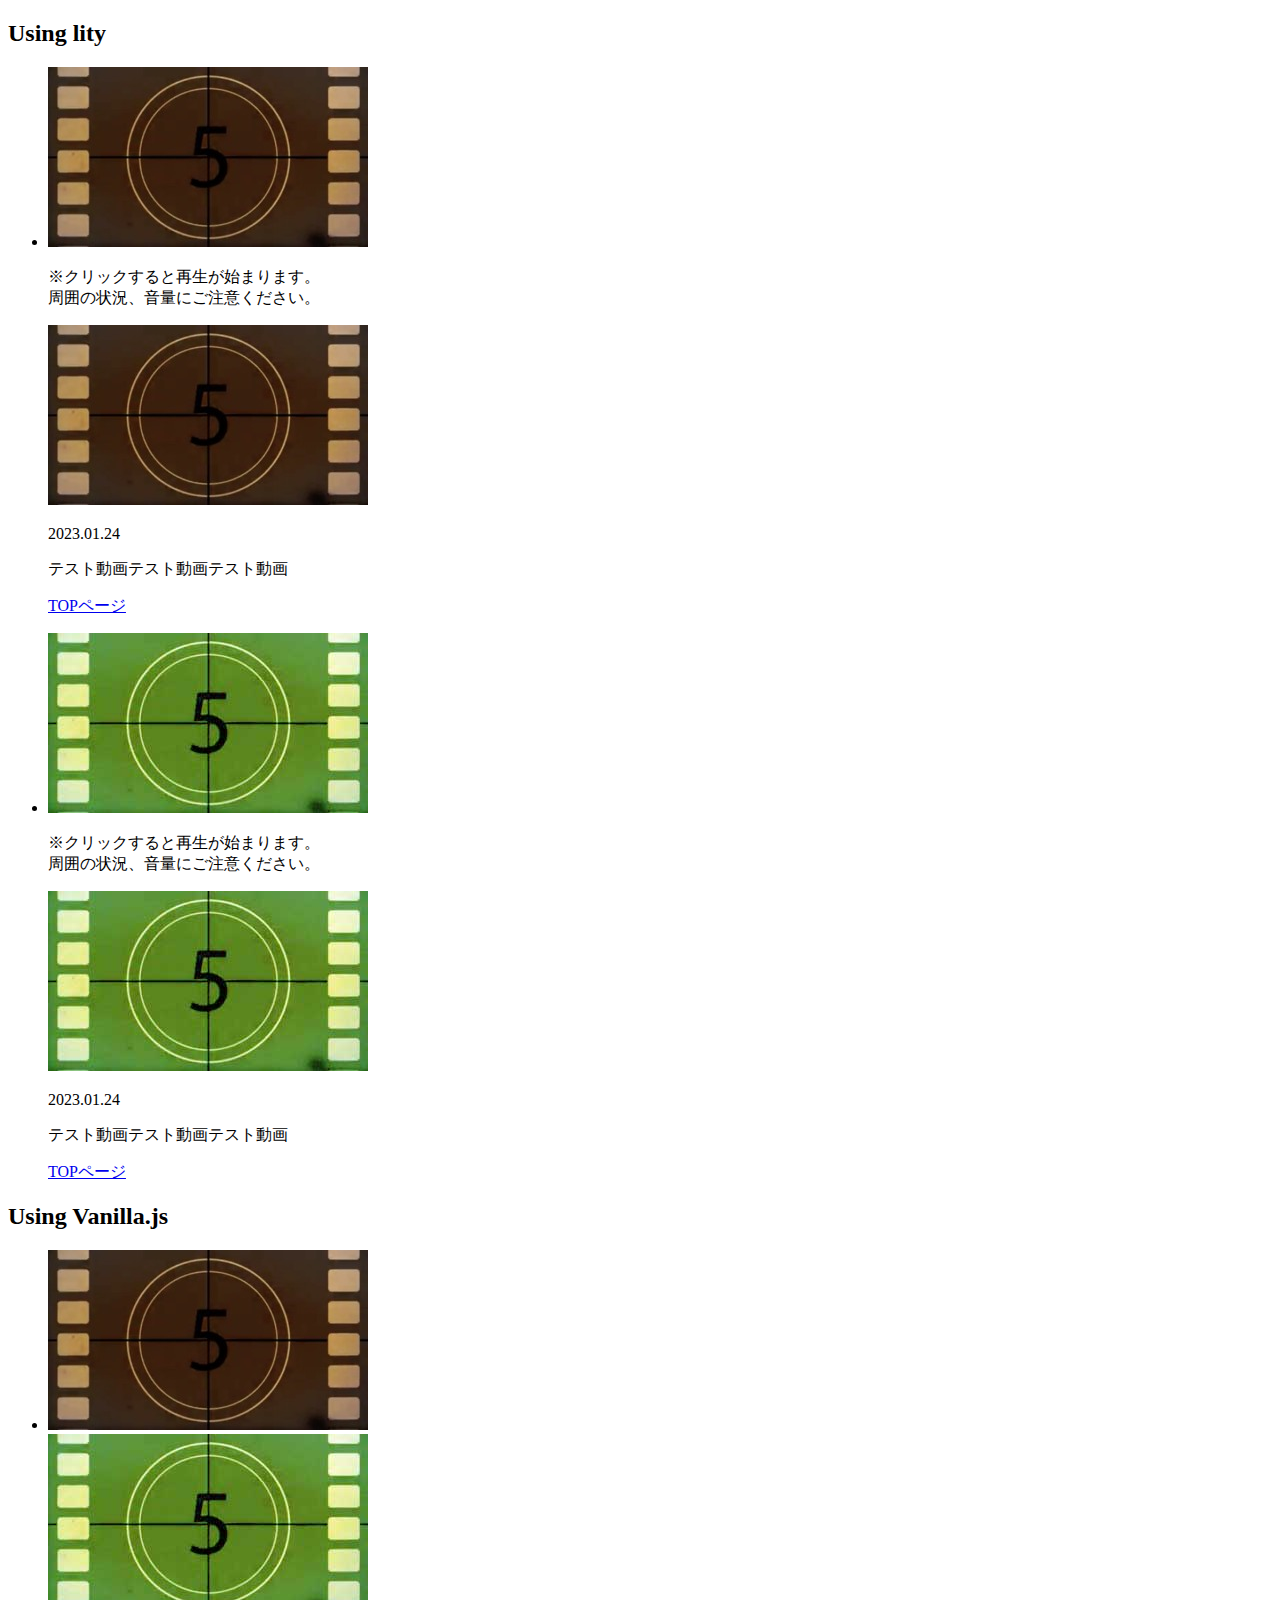
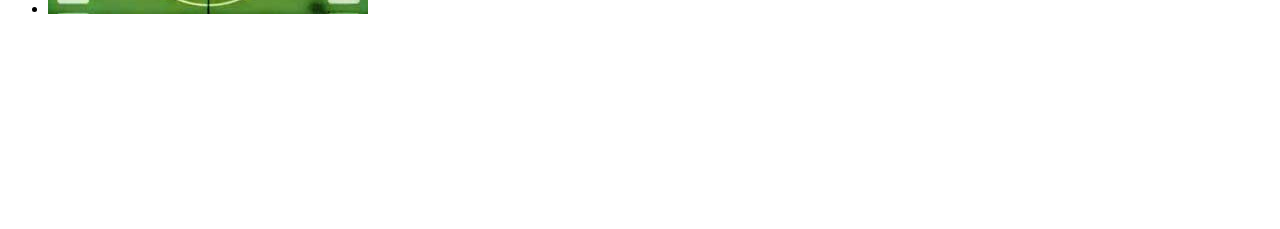
==== index.html @ 62d28e55 "Merge pull request #2 from Buchi-18/add-new-imeges-&-videos" ====
<!DOCTYPE html>
<html lang="ja">
  <head>
    <meta charset="UTF-8" />
    <meta http-equiv="X-UA-Compatible" content="IE=edge" />
    <meta name="viewport" content="width=device-width, initial-scale=1.0" />
    <title>Modal</title>
    <link rel="stylesheet" href="./css/style.css" />
    <link rel="stylesheet" href="./css/vanilla-js.css" />
    <!-- font awesome -->
    <link
      rel="stylesheet"
      href="https://cdnjs.cloudflare.com/ajax/libs/font-awesome/6.2.1/css/all.min.css"
      integrity="sha512-MV7K8+y+gLIBoVD59lQIYicR65iaqukzvf/nwasF0nqhPay5w/9lJmVM2hMDcnK1OnMGCdVK+iQrJ7lzPJQd1w=="
      crossorigin="anonymous"
      referrerpolicy="no-referrer"
    />
    <!-- jquery-3.6.3 -->
    <script
      src="https://code.jquery.com/jquery-3.6.3.slim.min.js"
      integrity="sha256-ZwqZIVdD3iXNyGHbSYdsmWP//UBokj2FHAxKuSBKDSo="
      crossorigin="anonymous"
    ></script>
  </head>
  <body>
    <!-- ********** ********** ********** -->
    <!-- ********** Using lity ********** -->
    <!-- ********** ********** ********** -->
    <div id="usingLity" class="wrapper">
      <h2>Using lity</h2>
      <ul class="contents-wrap">
        <li>
          <p>
            <a href="#01" data-lity="data-lity">
              <div>
                <img src="./img/thumbnail-b.jpg" alt="サムネイル" />
              </div>
            </a>
          </p>
          <div id="01" class="lity-hide">
            <div class="content-space">
              <div class="notes">
                ※クリックすると再生が始まります。<br />
                周囲の状況、音量にご注意ください。
              </div>
              <a
                href="./video/video_b_640*360.mp4"
                target="_blank"
                rel="noopener"
              >
                <p class="play-wrap">
                  <i class="fa-solid fa-circle-play"></i>
                  <img src="./img/thumbnail-b.jpg" alt="サムネイル" />
                </p>
              </a>
              <div class="content-description">
                <p class="content-date">2023.01.24</p>
                <p class="content-title">テスト動画テスト動画テスト動画</p>
                <a href="./index.html"> TOPページ </a>
              </div>
            </div>
          </div>
        </li>
        <li>
          <p>
            <a href="#02" data-lity="data-lity">
              <div>
                <img src="./img/thumbnail-g.jpg" alt="サムネイル" />
              </div>
            </a>
          </p>
          <div id="02" class="lity-hide">
            <div class="content-space">
              <div class="notes">
                ※クリックすると再生が始まります。<br />
                周囲の状況、音量にご注意ください。
              </div>
              <a
                href="./video/video_g_640*360.mp4"
                target="_blank"
                rel="noopener"
              >
                <p class="play-wrap">
                  <i class="fa-solid fa-circle-play"></i>
                  <img src="./img/thumbnail-g.jpg" alt="サムネイル" />
                </p>
              </a>
              <div class="content-description">
                <p class="content-date">2023.01.24</p>
                <p class="content-title">テスト動画テスト動画テスト動画</p>
                <a href="./index.html"> TOPページ </a>
              </div>
            </div>
          </div>
        </li>
      </ul>
    </div>
    <!-- ********** ********** ********** -->
    <!-- ********** vanilla.js ********** -->
    <!-- ********** ********** ********** -->
    <!-- thumbnails  -->
    <div id="usingVanilla.js" class="wrapper">
      <h2>Using Vanilla.js</h2>
      <ul id="contentsWrap" class="contents-wrap"></ul>
    </div>

    <!-- modal window  -->
    <div id="modal">
      <div class="content-space">
        <div class="notes">
          ※クリックすると再生が始まります。<br />
          周囲の状況、音量にご注意ください。
        </div>
        <a id="videoLink" href="" target="_blank" rel="noopener">
          <p class="play-wrap">
            <i class="fa-solid fa-circle-play"></i>
            <img id="imgLink" src="" alt="サムネイル" />
          </p>
        </a>
        <div class="content-description">
          <p class="content-date">2023.01.24</p>
          <p class="content-title">テスト動画テスト動画テスト動画</p>
          <a href="./index.html"> TOPページ </a>
        </div>
      </div>
      <!-- close btn -->
      <div id="closeBtn">
        <span class="bar"></span>
        <span class="bar"></span>
      </div>
    </div>
    <!--//modal window  -->

    <!-- <div id="foo"></div>
    <script>
      $(function(){
        $("#foo").append("<h1>foo</h1>")
        $("#foo").append("<h1>foo</h1>")
        $("#foo").append("<h1>foo</h1>")
      })
    </script> -->

    <!--  ポップアップ  -->
    <link
      rel="stylesheet"
      href="https://cdnjs.cloudflare.com/ajax/libs/lity/1.6.6/lity.css"
    />
    <script src="https://cdnjs.cloudflare.com/ajax/libs/lity/1.6.6/lity.js"></script>
    <!--  ポップアップ  -->

    <script src="./js/vanilla.js"></script>
  </body>
</html>
---- css/vanilla-js.css ----
#modal {
  visibility: hidden;
}
#modal.open {
  visibility: visible;
  position: fixed;
  top: 0;
  left: 0;
  width: 100%;
  height: 100%;
  background-color: rgba(0, 0, 0, 0.9);
  z-index: 100;
}
#modal .content-space {
}
#modal.open .content-space {
  display: inline-block;
  position: fixed;
  top: 50%;
  left: 50%;
  transform: translate(-50%, -50%);
}
/* ********** close btn ********** */
#closeBtn {
  position: fixed;
  top: 5px;
  right: 5px;
  width: 35px;
  height: 35px;
  cursor: pointer;
}
#closeBtn .bar {
  display: block;
  margin: 0 auto;
  width: 30px;
  height: 2px;
  background-color: #fff;
}
#closeBtn .bar:nth-child(1) {
  transform: translateY(15px) rotate(45deg);
}
#closeBtn .bar:nth-child(2) {
  transform: translateY(13px) rotate(-45deg);
}
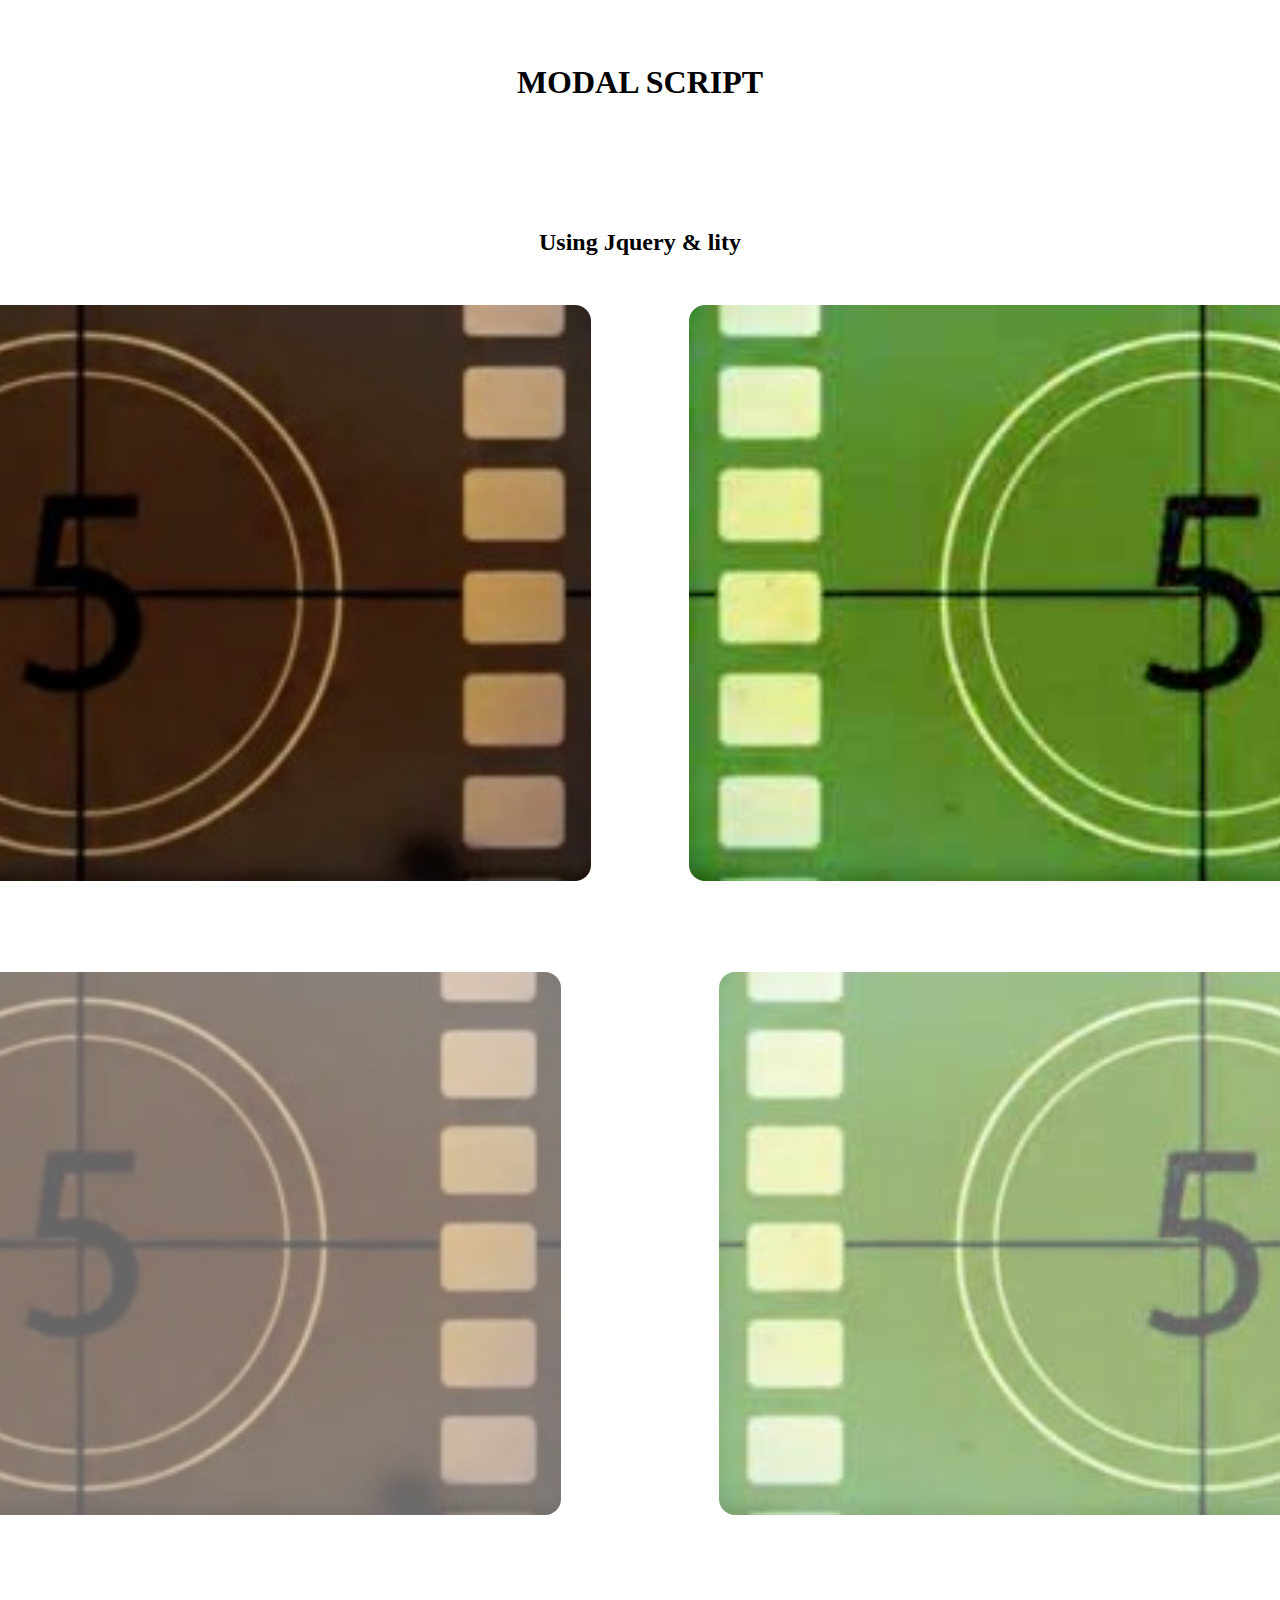
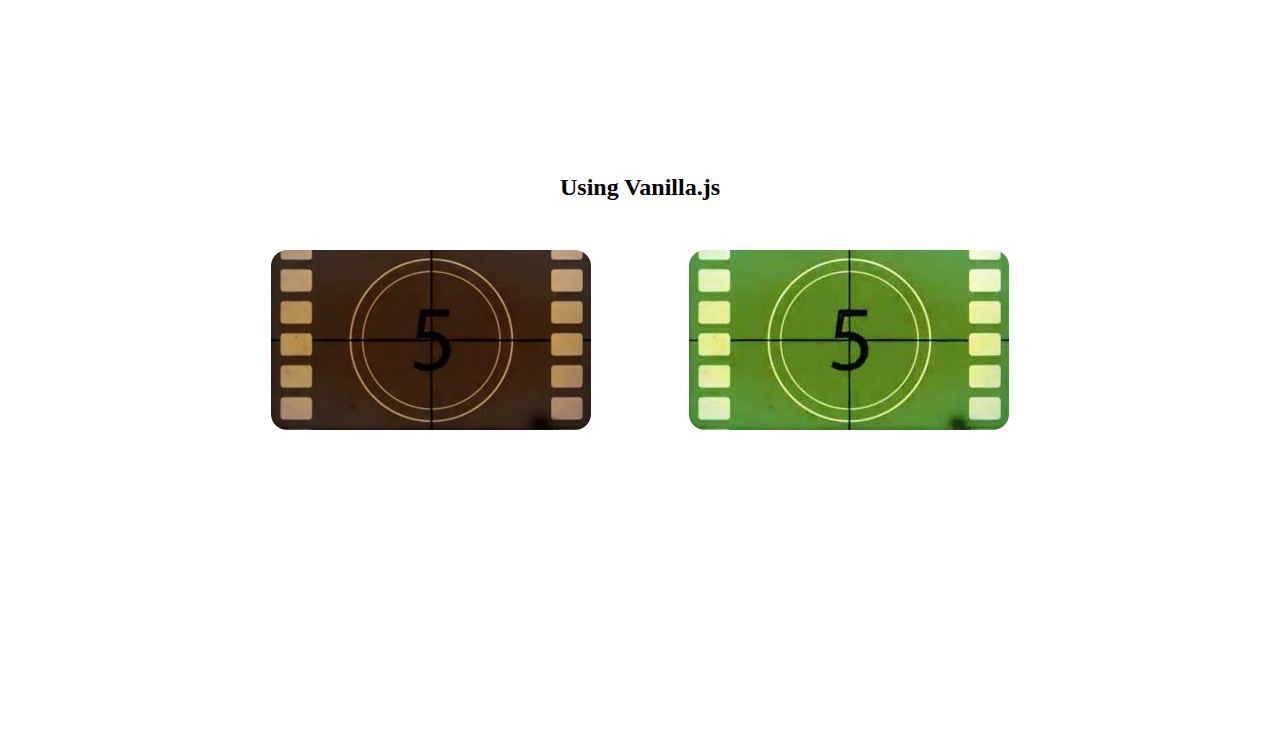
==== commit e9cda76a: "fix a typo" ====
--- a/index.html
+++ b/index.html
@@ -23,11 +23,12 @@
     ></script>
   </head>
   <body>
+    <h1 style="margin: 5% 0; text-align: center">MODAL SCRIPT</h1>
     <!-- ********** ********** ********** -->
     <!-- ********** Using lity ********** -->
     <!-- ********** ********** ********** -->
     <div id="usingLity" class="wrapper">
-      <h2>Using lity</h2>
+      <h2 style="font-size: 1.5rem">Using Jquery & lity</h2>
       <ul class="contents-wrap">
         <li>
           <p>
@@ -100,15 +101,16 @@
     <!-- ********** ********** ********** -->
     <!-- thumbnails  -->
     <div id="usingVanilla.js" class="wrapper">
-      <h2>Using Vanilla.js</h2>
+      <h2 style="font-size: 1.5rem">Using Vanilla.js</h2>
       <ul id="contentsWrap" class="contents-wrap"></ul>
     </div>
 
     <!-- modal window  -->
+    <div class="modal-bg"></div>
     <div id="modal">
       <div class="content-space">
         <div class="notes">
-          ※クリックすると再生が始まります。<br />
+          ※動画をクリックすると再生が始まります。<br />
           周囲の状況、音量にご注意ください。
         </div>
         <a id="videoLink" href="" target="_blank" rel="noopener">
@@ -123,31 +125,21 @@
           <a href="./index.html"> TOPページ </a>
         </div>
       </div>
-      <!-- close btn -->
-      <div id="closeBtn">
-        <span class="bar"></span>
-        <span class="bar"></span>
-      </div>
     </div>
     <!--//modal window  -->
+    <!-- close btn -->
+    <div id="closeBtn" class="close-btn">
+      <span class="close-btn"></span>
+      <span class="close-btn"></span>
+    </div>
 
-    <!-- <div id="foo"></div>
-    <script>
-      $(function(){
-        $("#foo").append("<h1>foo</h1>")
-        $("#foo").append("<h1>foo</h1>")
-        $("#foo").append("<h1>foo</h1>")
-      })
-    </script> -->
-
-    <!--  ポップアップ  -->
+    <!--  lity.js  -->
     <link
       rel="stylesheet"
       href="https://cdnjs.cloudflare.com/ajax/libs/lity/1.6.6/lity.css"
     />
     <script src="https://cdnjs.cloudflare.com/ajax/libs/lity/1.6.6/lity.js"></script>
-    <!--  ポップアップ  -->
-
+    <!--  //lity.js  -->
     <script src="./js/vanilla.js"></script>
   </body>
 </html>
--- a/css/style.css
+++ b/css/style.css
@@ -0,0 +1,126 @@
+/* ********** Reset ********** */
+:root {
+  --width-pc: calc(860px + 10vw);
+  --width-tb: 80%;
+  --width-sp: 92%;
+}
+*,
+*::before,
+*::after {
+  margin: 0;
+  padding: 0;
+  box-sizing: border-box;
+}
+ul {
+  list-style: none;
+}
+a {
+  text-decoration: none;
+}
+a:hover {
+  opacity: 0.6;
+}
+button {
+  color: #333;
+  background-color: transparent;
+  border: none;
+  cursor: pointer;
+  outline: none;
+  padding: 0;
+  appearance: none;
+}
+img {
+  width: 100%;
+}
+/* ********** common ********** */
+.wrapper {
+  width: var(--width-pc);
+  padding: 5% 0 0 0;
+  margin: 0 auto 15px;
+  text-align: center;
+}
+.contents-wrap {
+  display: flex;
+  justify-content: center;
+}
+.contents-wrap li {
+  padding: 5%;
+  border-radius: 1rem;
+}
+.contents-wrap li img {
+  border-radius: 1rem;
+}
+.content-space {
+  text-align: center;
+  color: #fff;
+  padding: 30px 30px 15px;
+  width: 80vw;
+}
+.content-space a {
+  display: block;
+  color: #fff;
+  padding: 15px 0;
+  opacity: 0.6;
+}
+.content-space a:hover {
+  opacity: 1;
+}
+.content-space .play-wrap {
+  position: relative;
+}
+.content-space .fa-circle-play {
+  position: absolute;
+  top: 50%;
+  left: 50%;
+  transform: translate(-50%, -50%);
+  font-size: 5rem;
+}
+.content-date {
+  font-size: 0.8rem;
+}
+.content-title {
+  font-size: 1.2rem;
+  margin-top: 5px;
+}
+/* ******************** */
+/* タブレット */
+/* ******************** */
+@media screen and (max-width: 960px) {
+  .wrapper {
+    width: var(--width-tb);
+  }
+}
+/* ******************** */
+/* スマホ */
+/* ******************** */
+@media screen and (max-width: 750px) {
+  h2 {
+    font-size: 1.15rem;
+  }
+  .wrapper {
+    width: var(--width-sp);
+  }
+  .contents-wrap {
+    flex-direction: column;
+  }
+  .content-space {
+    width: 92vw;
+  }
+  .content-space .fa-circle-play {
+    font-size: 3rem;
+  }
+  .content-space a,
+  .notes {
+    font-size: 0.6rem;
+  }
+  .content-date {
+    font-size: 0.5rem;
+  }
+  .content-title {
+    font-size: 0.8rem;
+  }
+  #closeBtn .bar {
+    width: 20px;
+    height: 2px;
+  }
+}
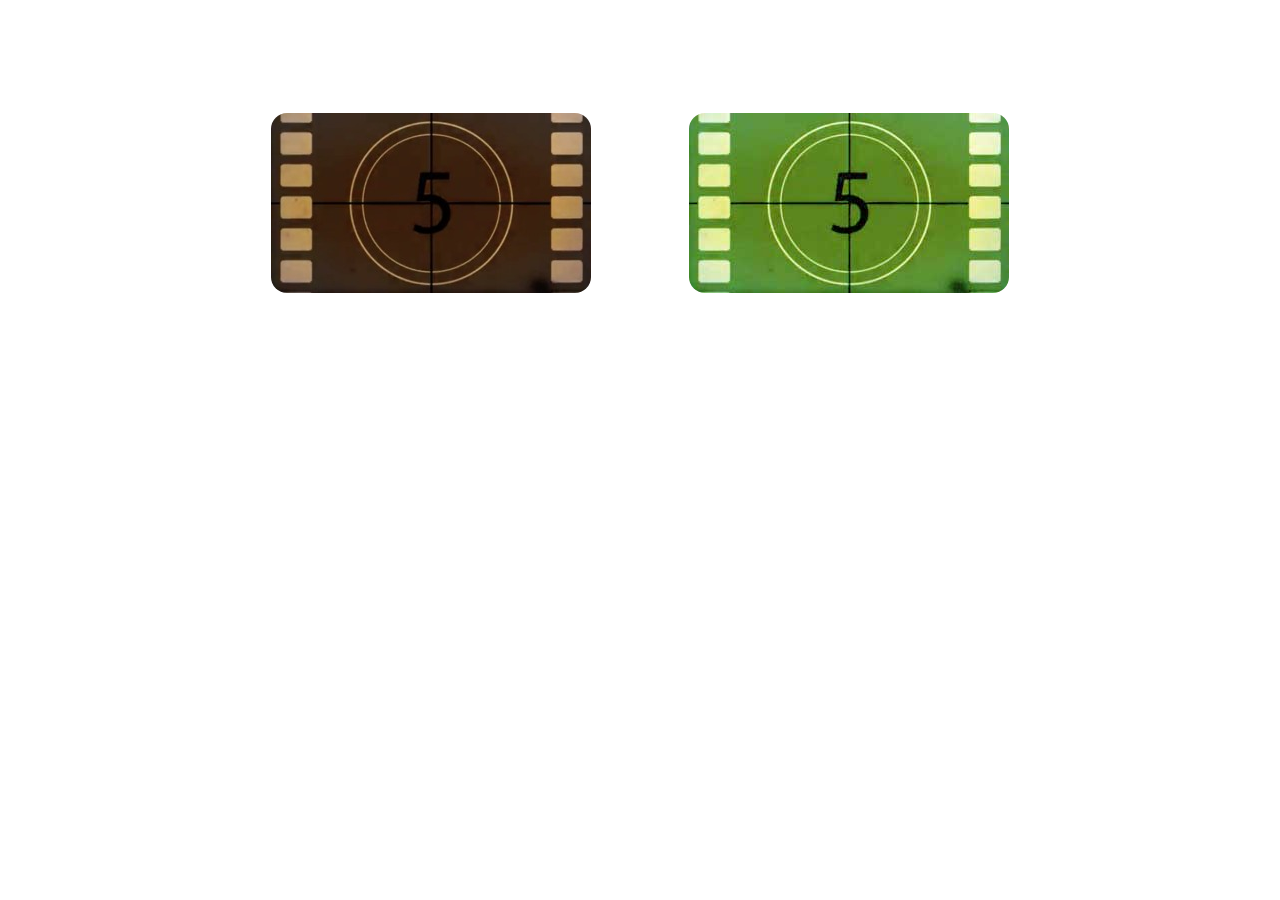
==== commit 16ea8027: "fix a head title" ====
--- a/index.html
+++ b/index.html
@@ -1,145 +1,47 @@
 <!DOCTYPE html>
 <html lang="ja">
-  <head>
-    <meta charset="UTF-8" />
-    <meta http-equiv="X-UA-Compatible" content="IE=edge" />
-    <meta name="viewport" content="width=device-width, initial-scale=1.0" />
-    <title>Modal</title>
-    <link rel="stylesheet" href="./css/style.css" />
-    <link rel="stylesheet" href="./css/vanilla-js.css" />
-    <!-- font awesome -->
-    <link
-      rel="stylesheet"
-      href="https://cdnjs.cloudflare.com/ajax/libs/font-awesome/6.2.1/css/all.min.css"
-      integrity="sha512-MV7K8+y+gLIBoVD59lQIYicR65iaqukzvf/nwasF0nqhPay5w/9lJmVM2hMDcnK1OnMGCdVK+iQrJ7lzPJQd1w=="
-      crossorigin="anonymous"
-      referrerpolicy="no-referrer"
-    />
-    <!-- jquery-3.6.3 -->
-    <script
-      src="https://code.jquery.com/jquery-3.6.3.slim.min.js"
-      integrity="sha256-ZwqZIVdD3iXNyGHbSYdsmWP//UBokj2FHAxKuSBKDSo="
-      crossorigin="anonymous"
-    ></script>
-  </head>
-  <body>
-    <h1 style="margin: 5% 0; text-align: center">MODAL SCRIPT</h1>
-    <!-- ********** ********** ********** -->
-    <!-- ********** Using lity ********** -->
-    <!-- ********** ********** ********** -->
-    <div id="usingLity" class="wrapper">
-      <h2 style="font-size: 1.5rem">Using Jquery & lity</h2>
-      <ul class="contents-wrap">
-        <li>
-          <p>
-            <a href="#01" data-lity="data-lity">
-              <div>
-                <img src="./img/thumbnail-b.jpg" alt="サムネイル" />
-              </div>
-            </a>
-          </p>
-          <div id="01" class="lity-hide">
-            <div class="content-space">
-              <div class="notes">
-                ※クリックすると再生が始まります。<br />
-                周囲の状況、音量にご注意ください。
-              </div>
-              <a
-                href="./video/video_b_640*360.mp4"
-                target="_blank"
-                rel="noopener"
-              >
-                <p class="play-wrap">
-                  <i class="fa-solid fa-circle-play"></i>
-                  <img src="./img/thumbnail-b.jpg" alt="サムネイル" />
-                </p>
-              </a>
-              <div class="content-description">
-                <p class="content-date">2023.01.24</p>
-                <p class="content-title">テスト動画テスト動画テスト動画</p>
-                <a href="./index.html"> TOPページ </a>
-              </div>
-            </div>
-          </div>
-        </li>
-        <li>
-          <p>
-            <a href="#02" data-lity="data-lity">
-              <div>
-                <img src="./img/thumbnail-g.jpg" alt="サムネイル" />
-              </div>
-            </a>
-          </p>
-          <div id="02" class="lity-hide">
-            <div class="content-space">
-              <div class="notes">
-                ※クリックすると再生が始まります。<br />
-                周囲の状況、音量にご注意ください。
-              </div>
-              <a
-                href="./video/video_g_640*360.mp4"
-                target="_blank"
-                rel="noopener"
-              >
-                <p class="play-wrap">
-                  <i class="fa-solid fa-circle-play"></i>
-                  <img src="./img/thumbnail-g.jpg" alt="サムネイル" />
-                </p>
-              </a>
-              <div class="content-description">
-                <p class="content-date">2023.01.24</p>
-                <p class="content-title">テスト動画テスト動画テスト動画</p>
-                <a href="./index.html"> TOPページ </a>
-              </div>
-            </div>
-          </div>
-        </li>
-      </ul>
+
+<head>
+  <meta charset="UTF-8" />
+  <meta http-equiv="X-UA-Compatible" content="IE=edge" />
+  <meta name="viewport" content="width=device-width, initial-scale=1.0" />
+  <title>modal_vanilla</title>
+  <link rel="stylesheet" href="./css/style.css" />
+  <!-- font awesome -->
+  <link rel="stylesheet" href="https://cdnjs.cloudflare.com/ajax/libs/font-awesome/6.2.1/css/all.min.css"
+    integrity="sha512-MV7K8+y+gLIBoVD59lQIYicR65iaqukzvf/nwasF0nqhPay5w/9lJmVM2hMDcnK1OnMGCdVK+iQrJ7lzPJQd1w=="
+    crossorigin="anonymous" referrerpolicy="no-referrer" />
+</head>
+
+<body>
+  <!-- ********** ********** ********** -->
+  <!-- ********** vanilla.js ********** -->
+  <!-- ********** ********** ********** -->
+  <!-- thumbnails  -->
+  <div id="usingVanilla.js" class="wrapper">
+    <ul id="contentsWrap" class="contents-wrap"></ul>
+  </div>
+
+  <!-- modal window  -->
+  <div class="modal-bg"></div>
+  <div id="modalWindow">
+    <div class="content-space">
+      <div class="notes">
+        ※動画をクリックすると再生が始まります。<br />
+        周囲の状況、音量にご注意ください。
+      </div>
+      <div id="videoWrap"></div>
     </div>
-    <!-- ********** ********** ********** -->
-    <!-- ********** vanilla.js ********** -->
-    <!-- ********** ********** ********** -->
-    <!-- thumbnails  -->
-    <div id="usingVanilla.js" class="wrapper">
-      <h2 style="font-size: 1.5rem">Using Vanilla.js</h2>
-      <ul id="contentsWrap" class="contents-wrap"></ul>
-    </div>
-
-    <!-- modal window  -->
-    <div class="modal-bg"></div>
-    <div id="modal">
-      <div class="content-space">
-        <div class="notes">
-          ※動画をクリックすると再生が始まります。<br />
-          周囲の状況、音量にご注意ください。
-        </div>
-        <a id="videoLink" href="" target="_blank" rel="noopener">
-          <p class="play-wrap">
-            <i class="fa-solid fa-circle-play"></i>
-            <img id="imgLink" src="" alt="サムネイル" />
-          </p>
-        </a>
-        <div class="content-description">
-          <p class="content-date">2023.01.24</p>
-          <p class="content-title">テスト動画テスト動画テスト動画</p>
-          <a href="./index.html"> TOPページ </a>
-        </div>
-      </div>
-    </div>
-    <!--//modal window  -->
     <!-- close btn -->
     <div id="closeBtn" class="close-btn">
       <span class="close-btn"></span>
       <span class="close-btn"></span>
     </div>
+  </div>
 
-    <!--  lity.js  -->
-    <link
-      rel="stylesheet"
-      href="https://cdnjs.cloudflare.com/ajax/libs/lity/1.6.6/lity.css"
-    />
-    <script src="https://cdnjs.cloudflare.com/ajax/libs/lity/1.6.6/lity.js"></script>
-    <!--  //lity.js  -->
-    <script src="./js/vanilla.js"></script>
-  </body>
-</html>
+  <!--//modal window  -->
+
+  <script src="./js/vanilla.js"></script>
+</body>
+
+</html>